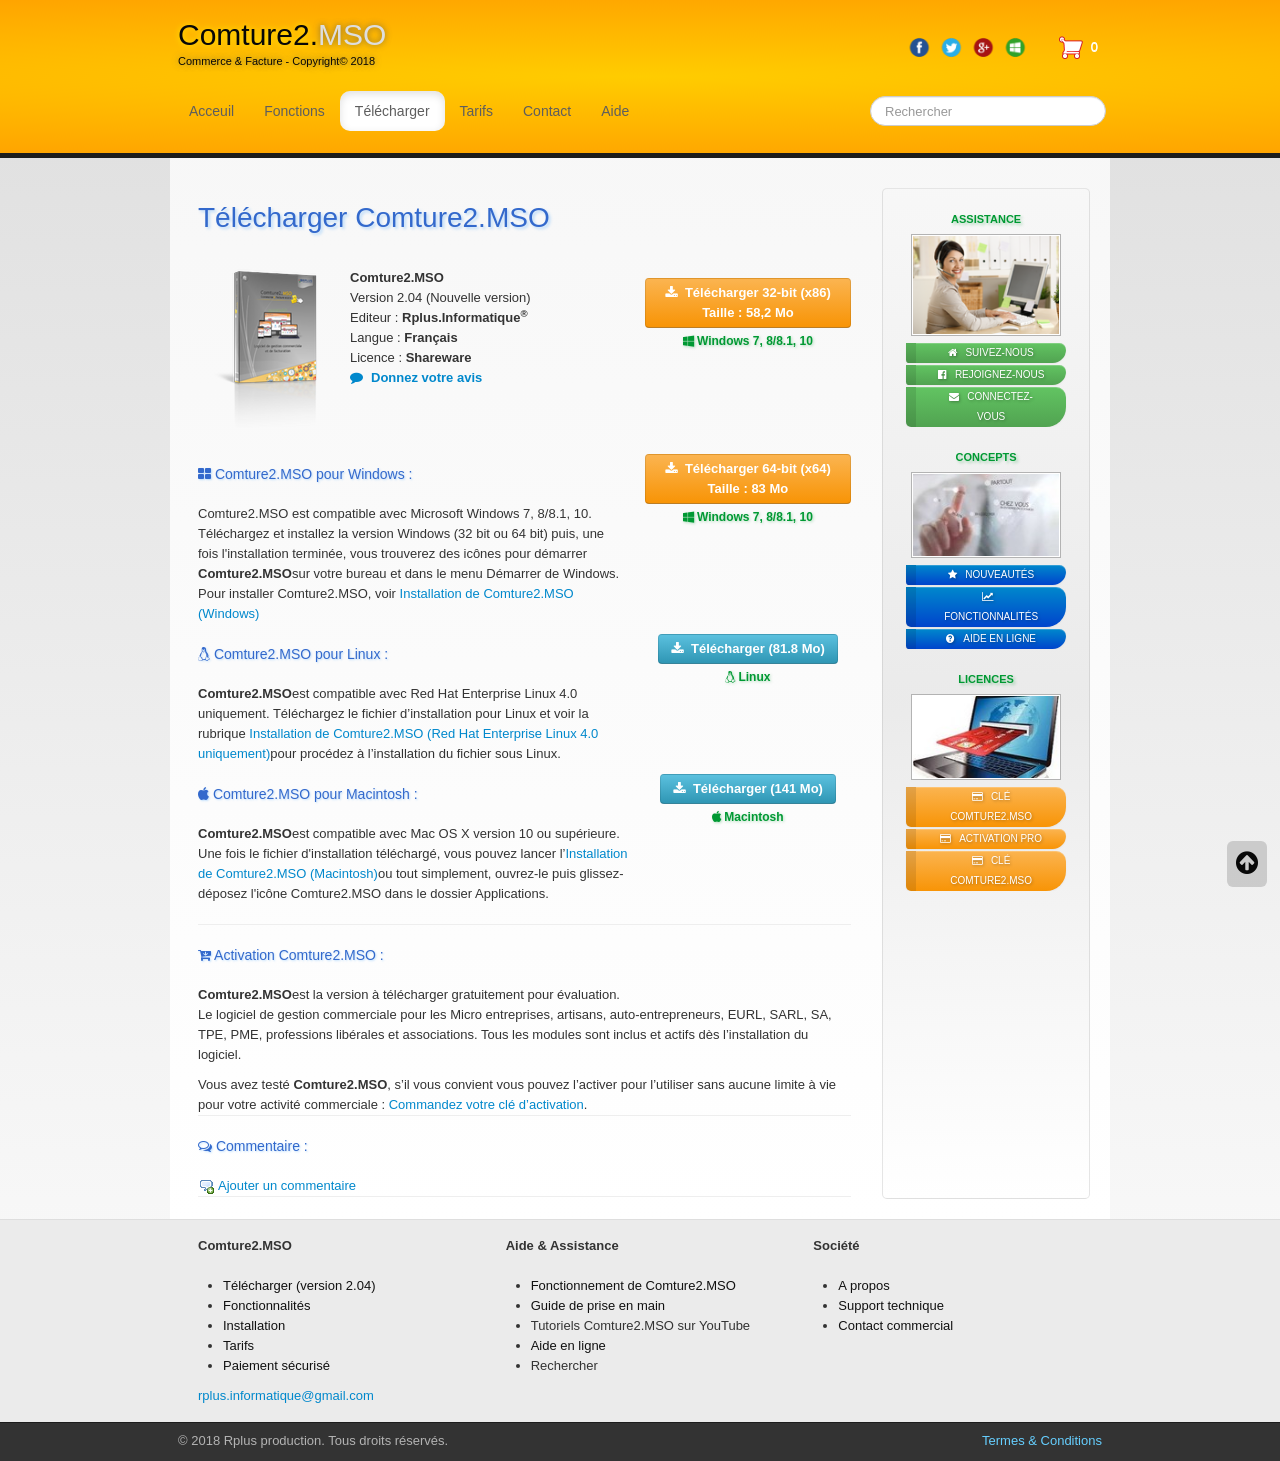
==== telecharger-comture-2.html @ 284f756c "initial commit" ====
<!doctype html><html lang="fr"><head><meta charset="utf-8"><title>Télécharger Comture2.MSO</title><meta name="author" content="Rplus.Informatique"><meta name="rating" content="General"><meta name="viewport" content="width=device-width, initial-scale=1.0"><link href="_media/img/thumb/2.png" rel="shortcut icon" type="image/png" /><link href="_media/img/thumb/f01.png" rel="apple-touch-icon" /><meta name="msapplication-TileColor" content="#5835b8"><meta name="msapplication-TileImage" content="_media/img/thumb/f01.png"><link href="_scripts/bootstrap/css/bootstrap.min.css" rel="stylesheet"><link href="_scripts/css/reset.css" rel="stylesheet"><link href="_frame/style.css" rel="stylesheet"><link rel="stylesheet" href="//maxcdn.bootstrapcdn.com/font-awesome/4.3.0/css/font-awesome.min.css"><style>.alert a{ color: #003399} .ta-left{ text-align: left} .ta-center{ text-align: center} .ta-justify{ text-align: justify} .ta-right{ text-align: right} .float-l{ float: left} .float-r{ float: right} .float-lpad{ float: left; padding-right: 1.5em;} .float-rpad{ float: right; padding-left: 1.5em;} </style><link href="_frame/print.css" rel="stylesheet" type="text/css" media="print" /></head><body><div id="site"><div id="page"><header><div id="toolbar1" class="navbar"><div class="navbar-inner"><div class="container-fluid"><ul id="toolbar1_l" class="nav"><li><a id="logo" href="index.html"><span id="logo-lt">Comture2.</span><span id="logo-rt">MSO</span><br><span id="logo-sl">Commerce & Facture - Copyright© 2018</span></a></li></ul><ul id="toolbar1_r" class="nav pull-right"><li><div id="sharebox"><a target="_blank" href="#"><img style="width:24px;height:24px" src="_frame/tw-share-facebook@2x.png" class="anim-zoom" alt="facebook"></a><a target="_blank" href="#"><img style="width:24px;height:24px" src="_frame/tw-share-twitter@2x.png" class="anim-zoom" alt="twitter"></a><a target="_blank" href="#" rel="publisher"><img style="width:24px;height:24px" src="_frame/tw-share-google@2x.png" class="anim-zoom" alt="google"></a><a target="_blank" onclick="javascript:return(decMail2(this));" href="#"><img style="width:24px;height:24px" src="_frame/tw-share-mail@2x.png" class="anim-zoom" alt="email"></a></div></li><li><a id="button-cart" data-container="body" href="_checkout.html" title="Panier"><span id="sc_pcount"></span></a></li></ul></div></div></div><div id="toolbar2" class="navbar"><div class="navbar-inner"><div class="container-fluid"><ul id="toolbar2_r" class="nav pull-right"><li><form id="searchbox" class="navbar-search" action="_search.html"><input type="text" name="req" id="searchbox-req" class="search-query" placeholder="Rechercher"></form></li></ul><button type="button" class="btn btn-navbar" style="float:left" data-toggle="collapse" data-target=".nav-collapse"><span class="icon-bar"></span><span class="icon-bar"></span><span class="icon-bar"></span></button><div class="nav-collapse collapse"><ul id="toolbar2_l" class="nav"><li><ul id="mainmenu" class="nav"><li><a href="index.html">Acceuil</a></li><li><a href="logiciel-de-gestion-commerciale-et-de-facturation.html">Fonctions</a></li><li class="active"><a href="telecharger-comture-2.html">Télécharger</a></li><li><a href="prix-des-licences-comture2-mso.html">Tarifs</a></li><li><a href="contact.html">Contact</a></li><li><a href="aide-en-ligne-comture-2.html">Aide</a></li></ul></li></ul></div></div></div></div></header><div id="content" class="container-fluid"><div class="row-fluid"><div class="span12"></div></div><div id="topic" class="row-fluid"><div id="topic-inner"><div id="top-content" class="span9"><h1>Télécharger Comture2.MSO</h1><br><div class="twpara-row row-fluid"><div id="WF2Jnrb7" class="span8 tw-para "><div class="pobj float-l"><img src="_media/img/thumb/cab43-2.png" srcset="_media/img/small/cab43-2.png 1.84x" style="max-width:100%;width:136px;" alt=""></div><div class="ptext"><div><strong>Comture2.MSO</strong></div><div>Version 2.04 (Nouvelle version)<div><div>Editeur : <strong>Rplus.Informatique</strong><sup><strong>®</strong>&nbsp;</sup></div><div>Langue :&nbsp;<strong>Français</strong></div><div>Licence : <strong>Shareware&nbsp;</strong></div><div><strong><a href="guide-de-prise-en-main.html#vwoTwzhx" id="lnk1-WF2Jnrb7"><i class="fa fa-comment" style="margin-right:8px"></i>Donnez votre avis</a></strong><br></div></div></div></div></div><div id="Sa1MRUZK" class="span4 tw-para twps-cst2"><div class="ptext"><div><div style="text-align: center;"><a class="btn btn-warning" href="http://megaload.co/d/gvybEr" target="_blank"><i class="fa fa-download" style="margin-right:8px"></i>Télécharger 32-bit (x86) Taille : 58,2 Mo</a></div></div><div style="text-align: center;"><br></div><div style="text-align: center;"><i class="fa fa-windows "></i><span style="font-size:12px;"><font face="FontAwesome"><span style="font-weight: normal; line-height: 10px;">&nbsp;</span></font></span>Windows 7, 8/8.1, 10</div><div><br></div></div></div></div><div class="twpara-row row-fluid"><div id="q90WTEO2" class="span8 tw-para "><h2><i class="fa fa-th-large "></i>&nbsp;Comture2.MSO pour Windows :</h2><div class="ptext">Comture2.MSO est compatible avec Microsoft Windows 7, 8/8.1, 10. Téléchargez et installez la version Windows (32 bit ou 64 bit) puis, une fois l'installation terminée, vous trouverez des icônes pour démarrer <strong>Comture2.MSO</strong>sur votre bureau et dans le menu Démarrer de Windows. <div>Pour installer Comture2.MSO, voir <a href="notes-dinstallation.html#nnFGUkRM" id="lnk1-q90WTEO2">Installation de Comture2.MSO (Windows)</a></div></div></div><div id="bXjEaltB" class="span4 tw-para twps-cst2"><div class="ptext"><div><div style="text-align: center;"><a class="btn btn-warning" href="http://megaload.co/d/gvybEr" target="_blank"><i class="fa fa-download" style="margin-right:8px"></i>Télécharger 64-bit (x64) Taille : 83 Mo</a></div></div><div style="text-align: center;"><br></div><div style="text-align: center;"><i class="fa fa-windows "></i><span style="font-size:12px;"><font face="FontAwesome"><span style="font-weight: normal; line-height: 10px;">&nbsp;</span></font></span>Windows 7, 8/8.1, 10</div><div><br></div></div></div></div><div class="twpara-row row-fluid"><div id="oA8vZKyo" class="span8 tw-para "><h2><i class="fa fa-linux "></i>&nbsp;Comture2.MSO pour Linux :</h2><div class="ptext"><strong>Comture2.MSO</strong>est compatible avec Red Hat Enterprise Linux 4.0 uniquement. Téléchargez le fichier d’installation pour Linux et voir la rubrique <a href="notes-dinstallation.html#t8cQuBhz" id="lnk00e2ae99">Installation de Comture2.MSO (Red Hat Enterprise Linux 4.0 uniquement)</a>pour procédez à l’installation du fichier sous Linux.</div></div><div id="bwGqCBJY" class="span4 tw-para twps-cst2"><div class="ptext"><div><div style="text-align: center;"><a class="btn btn-info" href="http://megaload.co/d/ghUtst" target="_blank"><i class="fa fa-download" style="margin-right:8px"></i>Télécharger (81.8 Mo)</a></div></div><div style="text-align: center;"><br></div><div style="text-align: center;"><i class="fa fa-linux "></i><span style="font-size:12px;"><font face="FontAwesome"><span style="font-weight: normal; line-height: 10px;">&nbsp;</span></font></span>Linux</div><div><br></div></div></div></div><div class="twpara-row row-fluid"><div id="FzCEzVOC" class="span8 tw-para "><h2><i class="fa fa-apple "></i>&nbsp;Comture2.MSO pour Macintosh&nbsp;:</h2><div class="ptext"><strong>Comture2.MSO</strong>est compatible avec Mac OS X version 10 ou supérieure. Une fois le fichier d'installation téléchargé, vous pouvez lancer l’<a href="notes-dinstallation.html#hlW7mHRy" id="lnk1-FzCEzVOC">Installation de Comture2.MSO (Macintosh)</a>ou tout simplement, ouvrez-le puis glissez-déposez l'icône Comture2.MSO dans le dossier Applications.<div><br></div></div></div><div id="SphZKBmW" class="span4 tw-para twps-cst2"><div class="ptext"><div><div style="text-align: center;"><a class="btn btn-info" href="http://megaload.co/d/gqAnxY" target="_blank"><i class="fa fa-download" style="margin-right:8px"></i>Télécharger (141 Mo)</a></div></div><div style="text-align: center;"><br></div><div style="text-align: center;"><i class="fa fa-apple "></i><span style="font-size:12px;"><font face="FontAwesome"><span style="font-weight: normal; line-height: 10px;">&nbsp;</span></font></span>Macintosh</div><div><br></div></div></div></div><div class="twpara-row row-fluid"><div id="ZI3akjNz" class="span12 tw-para twps-highlight"><h2><i class="fa fa-cart-arrow-down "></i>&nbsp;Activation Comture2.MSO :</h2><div class="ptext"><strong>Comture2.MSO</strong>est la version à télécharger gratuitement pour évaluation.<div><p>Le logiciel de gestion commerciale pour les Micro entreprises, artisans, auto-entrepreneurs, EURL, SARL, SA, TPE, PME, professions libérales et associations.&nbsp;<span style="text-align: justify;">Tous les modules sont inclus et actifs dès l’installation du logiciel.</span></p><div>Vous avez testé <strong>Comture2.MSO</strong>, s’il vous convient vous pouvez l’activer pour l’utiliser sans aucune limite à vie pour votre activité commerciale : <a href="prix-des-licences-comture2-mso.html">Commandez votre clé d’activation</a>.</div></div></div></div></div><div class="twpara-row row-fluid"><div id="dlVTAsAW" class="span12 tw-para twps-highlight"><h2><i class="fa fa-comments-o "></i>&nbsp;Commentaire :</h2></div></div><div class="tw-blogbar" id="blg_835543468a1399a44cd92859fef02b41"><img src="_scripts/img/wait.gif" alt=""></div></div><div id="top-sb" class="span3"><div id="yp9t11Go" class="tw-para twps-cst5"><h2 style="text-align:center">assistance</h2><div class="pobj obj-before" style="text-align:center;"><img class=" frm-simple1" src="_media/img/thumb/f0.png" srcset="_media/img/small/f0.png 3x" style="max-width:100%;width:150px;" alt=""></div><div class="ptext"><div style="text-align: center;"><a class="btn btn-success" href="#" id="lnk1-yp9t11Go"><i class="fa fa-home" style="margin-right:8px"></i>suivez-nous</a></div><div style="text-align: center;"><a class="btn btn-success" href="#" id="lnk2-yp9t11Go"><i class="fa fa-facebook-official" style="margin-right:8px"></i>rejoignez-nous</a></div><div style="text-align: center;"><div><a class="btn btn-success" href="index.html" id="lnk3-yp9t11Go"><i class="fa fa-envelope" style="margin-right:8px"></i>connectez-vous</a></div></div></div></div><div id="O8Lo534q" class="tw-para twps-cst5"><h2 style="text-align:center">concepts</h2><div class="pobj obj-before" style="text-align:center;"><img class=" frm-simple1" src="_media/img/thumb/f1-2.jpg" srcset="_media/img/small/f1-2.jpg 1.88x" style="max-width:100%;width:150px;" alt=""></div><div class="ptext"><div style="text-align: center;"><a class="btn btn-primary" href="nouveautes-dans-comture-2.html#pRcoztic" id="lnk1-O8Lo534q"><i class="fa fa-star" style="margin-right:8px"></i>nouveautés</a></div><div style="text-align: center;"><a class="btn btn-primary" href="logiciel-de-gestion-commerciale-et-de-facturation.html#" id="lnk2-O8Lo534q"><i class="fa fa-line-chart" style="margin-right:8px"></i>fonctionnalités</a></div><div style="text-align: center;"><a class="btn btn-primary" href="logiciel-de-gestion-commerciale-et-de-facturation.html#" id="lnk3-O8Lo534q"><i class="fa fa-question-circle" style="margin-right:8px"></i>aide en ligne</a></div></div></div><div id="av08RaP7" class="tw-para twps-cst5"><h2 style="text-align:center">Licences</h2><div class="pobj obj-before" style="text-align:center;"><img class=" frm-simple1" src="_media/img/thumb/f14.jpg" srcset="_media/img/small/f14.jpg 1.88x" style="max-width:100%;width:150px;" alt=""></div><div class="ptext"><div style="text-align: center;"><a class="btn btn-warning" href="galerie-cle-comture-2.html#bca2970d34d28bce4ed4e7576824fde3"><i class="fa fa-credit-card" style="margin-right:8px"></i>CLÉ Comture2.MSO</a></div><div style="text-align: center;"><a class="btn btn-warning" href="galerie-cle-dactivation-pro.html#d470453d26882b7eb50e81bdb4b14d18"><i class="fa fa-credit-card" style="margin-right:8px"></i>ACTIVATION PRO</a></div><div style="text-align: center;"><a class="btn btn-warning" href="galerie-cle-comture2-mso.html#4cb6b4fd73f26b954d1d26393e18ed5e"><i class="fa fa-credit-card" style="margin-right:8px"></i>CLÉ COMTURE2.MSO</a></div></div></div></div></div></div></div><footer><div id="footerfat" class="row-fluid"><div class="row-fluid"><div id="footerfat_s1" class="span4 tw-para"><strong>Comture2.MSO</strong><div><br></div><ul><li><a data-cke-saved-href="telecharger-comture-2.html" href="telecharger-comture-2.html" id="lnk2fa5a3e5"><span style="color:#111111;">Télécharger (version 2.04)</span></a></li><li><a data-cke-saved-href="logiciel-de-gestion-commerciale-et-de-facturation.html#LH1BLSlK" href="logiciel-de-gestion-commerciale-et-de-facturation.html#LH1BLSlK"><span style="color:#111111;">Fonctionnalités</span></a></li><li><a data-cke-saved-href="notes-dinstallation.html#" href="notes-dinstallation.html#" id="lnk7a4ee487"><span style="color:#111111;">Installation</span></a></li><li><a data-cke-saved-href="prix-des-licences-comture2-mso.html" href="prix-des-licences-comture2-mso.html" id="lnk9a0986f9"><span style="color:#111111;">Tarifs</span></a></li><li><span style="color:#111111;">Paiement sécurisé</span></li></ul><div><a data-cke-saved-href="mailto:rplus.informatique@gmail.com" onclick="javascript:return(decMail2(this));" href="znvygb?ecyhf.vasbezngvdhr#tznvy.pbz">rplus.informatique@gmail.com</a></div></div><div id="footerfat_s2" class="span4 tw-para"><strong>Aide &amp; Assistance</strong><div><br><div><ul><li><a href="logiciel-de-gestion-commerciale-et-de-facturation.html" id="lnk01a4f097"><span style="color:#111111;">Fonctionnement de Comture2.MSO</span></a></li><li><a href="guide-de-prise-en-main.html#" id="lnk0bb58a21"><span style="color:#111111;">Guide de prise en main</span></a></li><li>Tutoriels Comture2.MSO sur YouTube</li><li><a href="aide-en-ligne-comture-2.html" id="lnkf8603c97"><span style="color:#111111;">Aide en ligne</span></a></li><li><a href="index.html" rel="search" id="lnk50f4265e"><span style="color:#333333;">Rechercher</span></a></li></ul></div></div></div><div id="footerfat_s3" class="span4 tw-para"><b>Société</b><div><b><br></b><div><div><ul><li><a href="contact.html#d53K7BHH" id="lnk6a0dee84"><span style="color:#111111;">A propos</span></a><br></li><li><a href="support-technique.html#" id="lnk4068391c"><span style="color:#111111;">Support technique</span></a></li><li><a href="contact.html" id="lnk38c8b7cb"><span style="color:#111111;">Contact commercial</span></a></li></ul></div></div></div></div></div></div><div id="footersmall" class="row-fluid"><div id="foot-sec1" class="span6 ">© 2018 Rplus production. Tous droits réservés.</div><div id="foot-sec2" class="span6 "><div style="text-align: right; ">&nbsp;<a href="_tos.html" id="lnkdfc5e39d">Termes &amp; Conditions</a></div></div></div></footer></div></div><script src="//ajax.googleapis.com/ajax/libs/jquery/1.10.2/jquery.min.js"></script><script src="_scripts/bootstrap/js/bootstrap.min.js"></script><script src="_scripts/security/crypto.js"></script><script src="_iserv/blog/blog.js" charset="utf-8"></script><script src="_scripts/raty/jquery.raty.min.js"></script><script src="_scripts/cookie/jquery.ckie.min.js"></script><script>function ucc(){ var a; if (typeof window.sessionStorage !="undefined") a=sessionStorage.getItem("scoyu") || ""; else a=$.cookie("scoyu"); if (!a || a=="") b=0; else{ var b=0; var c=0; do{ c=a.indexOf(")", c); if (c >0){ e=c - 1; while (e >=0 && a[e] !="=") e--; b +=parseInt(a.substring(e + 1, c)); c++}} while (c >0)} $("#sc_pcount").text(b)} function decMail2(e){ var s="" + e.href, n=s.lastIndexOf("/"), w; if (s.substr(0, 7)=="mailto:") return (true); if (n >0) s=s.substr(n + 1); s=s.replace("?", ":").replace("#", "@").replace(/[a-z]/gi, function (t){ return String.fromCharCode(t.charCodeAt(0) + (t.toLowerCase() < "n" ? 13 : -13));}); e.href=s; return (true);} function onChangeSiteLang(href){ var i=location.href.indexOf("?"); if (i >0) href +=location.href.substr(i); document.location.href=href;}</script><script>$(document).ready(function (){ getCommentLink('835543468a1399a44cd92859fef02b41', false, 'right'); ucc(); if (typeof window.sessionStorage !="undefined") $("#button-cart").popover({ placement: "bottom", html: true, content: function (){ return sessionStorage.getItem("scoyu-popover") || "<small>VOTRE PANIER EST VIDE</small>"}, trigger: "hover"}); $("#searchbox >input").click(function (){ $(this).select();}); if (typeof ($("body").iealert)=='function' && $.cookie("oldiealert") !="1"){ $("body").iealert({ support: "ie8", title: "Votre version d\'Internet Explorer n\'est pas à jour", text: "Pour une meilleure expérience utilisateur durant la visite de notre site nous vous recommandons d\'utiliser un navigateur moderne.", upgradeTitle: "Mettre à jour", upgradeLink: "http://browsehappy.com"}); $.cookie("oldiealert", "1",{ expires: 30});} if (location.href.indexOf("?") >0 && location.href.indexOf("twtheme=no") >0){ $("#toolbar1,#toolbar2,#toolbar3,#footersmall,#footerfat").hide(); var idbmk=location.href; idbmk=idbmk.substring(idbmk.lastIndexOf("#") + 1, idbmk.lastIndexOf("?")); if (idbmk !="") $("html,body").animate({ scrollTop: $("#" + idbmk).offset().top}, 0);} $("#site").prepend("<a href='javascript:void(0)' class='toTop' title='Haut de page'><i class='fa fa-arrow-circle-up fa-2x toTopLink'></i></a>"); var offset=220; var duration=500; $(window).scroll(function (){ if ($(this).scrollTop() >offset){ $(".toTop").fadeIn(duration);} else{ $(".toTop").fadeOut(duration);}}); $(".toTop").click(function (event){ event.preventDefault(); $("html, body").animate({ scrollTop: 0}, duration); return (false);}); function updateSidebarH(){ var w=("WebkitTransform" in document.documentElement.style) ? $(window).width() : window.innerWidth; if (w >=768) $("#top-sb").height($("#top-content").height()); else $("#top-sb").height("auto");} $(window).resize(function (){ updateSidebarH()}); updateSidebarH();});</script></body></html>
---- _frame/style.css ----
/* 6.2.3.703 */#main-carousel{margin-left:auto;margin-right:auto;max-width:1024px;box-shadow:none;border-radius:0;border-width:1px;border-color:hsl(0,0%,100%);border-style:solid;}#logo{font-family:'Trebuchet MS','Helvetica',sans-serif;font-size:30px;color:hsl(0,0%,100%);text-shadow:0 0 0 hsl(0,0%,0%);padding-left:0;position:relative;top:-10px;}#toolbar1 .navbar-inner{border-style:none;border-radius:0;border-width:2px 0 0;border-color:hsl(0,0%,16%);box-shadow:none;padding-left:8px;margin-left:auto;margin-right:auto;padding-top:25px;padding-right:0;}#button-cart{background-position:left center;border-radius:86px 86px 86px 86px;background:transparent url(cart-icon.png) no-repeat  8px center;margin:4px 0 0 0;padding:8px 4px 8px 0;}#langselect{padding-top:10px;padding-left:16px;}#searchbox{}header{border-color:hsl(0,0%,11%);padding-bottom:22px;background-image:radial-gradient(hsl(48,100%,50%) 0,hsl(36,100%,50%) 100%);margin-left:-100%;margin-right:-100%;padding-left:100%;padding-right:100%;border-style:solid;border-width:0 0 5px;text-shadow:none;}#toolbar2 .navbar-inner{border-radius:0;border-width:0 0 2px;border-style:none;border-color:hsl(0,0%,11%);box-shadow:none;padding-right:4px;padding-left:4px;margin-left:auto;margin-right:auto;color:hsl(0,0%,3%);}#site{font-family:'Trebuchet MS','Helvetica',sans-serif;font-size:13px;background:none;background-color:#FCFCFC;background-image:linear-gradient(to bottom,hsl(0,0%,87%) 0,hsl(0,0%,99%) 100%);}#content{margin-left:auto;margin-right:auto;max-width:900px;border-radius:0;padding-top:0;box-shadow:none;padding-bottom:20px;text-shadow:none;background:none;background-color:#FFFFFF;background-image:linear-gradient(to bottom,hsl(0,0%,97%) 0,hsl(0,0%,100%) 100%);}#sharebox img{padding-right:8px;}#mainmenu .active > a{border-radius:10px 10px 10px 10px;border-width:0;background:none;background-color:#FFFFFF;background-image:linear-gradient(to bottom,hsla(0,0%,100%,0.5) 0,hsla(0,0%,100%,0.5) 100%);}#mainmenu > li > a:hover, #mainmenu .dropdown-toggle:hover, #mainmenu li.dropdown.open>.dropdown-toggle{color:hsl(24,100%,50%);}#page{margin-left:auto;margin-right:auto;max-width:940px;}#logo #logo-rt{font-size:100%;font-style:normal;color:hsl(0,0%,87%);text-shadow:0 0 6px hsla(0,0%,30%,0.7);}.tw-para h2{font-weight:normal;color:hsl(219,60%,50%);font-size:14px;font-family:'Trebuchet MS','Helvetica',sans-serif;text-shadow:1px 1px 2px hsla(209,100%,60%,0.3);}#logo #logo-sl{font-size:11px;color:hsl(0,0%,3%);text-shadow:0 0 6px hsla(0,0%,37%,0.7);font-weight:normal;}#sharebox{margin-right:16px;margin-top:10px;}.gallery-idx a > img{margin-right:12px;margin-bottom:12px;margin-left:12px;border-width:1px;border-radius:10px 10px 10px 10px;border-style:solid;border-color:hsl(0,0%,75%);}.gallery-idx a > img:hover{box-shadow:0 0 5px 0.1px hsl(0,0%,59%);}#top-sb{padding-left:10px;padding-right:10px;box-shadow:none;border-width:1px;border-color:hsla(0,0%,59%,0.25);border-style:solid;border-radius:5px 5px 5px 5px;background:none;background-color:#FFFFFF;background-image:linear-gradient(to bottom,hsl(0,0%,97%) 0,hsl(0,0%,92%) 50%,hsl(0,0%,92%) 51%,hsl(0,0%,100%) 100%);}#footerfat{border-width:1px 0 0;border-color:hsl(0,0%,70%);max-width:900px;margin-left:auto;margin-right:auto;margin-top:16px;margin-bottom:16px;}footer{background:none;background-color:hsl(0,0%,92%);border-width:1px 0 0;border-style:solid;border-color:hsl(0,0%,87%);margin-left:-100%;margin-right:-100%;padding-left:100%;padding-right:100%;}#footersmall{background:none;background-color:hsl(0,0%,20%);color:hsl(0,0%,70%);border-width:1px 0 0;border-style:solid;border-color:hsl(0,0%,11%);padding-top:8px;margin-left:-100%;margin-right:-100%;padding-left:100%;padding-right:100%;}#footersmall #foot-sec1{padding-left:8px;padding-right:8px;}h1{font-size:28px;color:hsl(219,60%,50%);box-shadow:none;text-shadow:2px 2px 3px hsla(209,100%,60%,0.3);font-weight:normal;}.frm-simple1{border-width:1px;border-style:solid;border-color:hsl(0,0%,70%);padding-top:1px;padding-right:1px;padding-bottom:1px;padding-left:1px;box-shadow:none;background:none;background-color:hsl(0,0%,100%);}.frm-simple2{border-style:solid;border-width:1px;border-color:hsl(0,0%,70%);padding-top:4px;padding-right:4px;padding-bottom:4px;padding-left:4px;}.frm-drop-shadow{box-shadow:1px 1px 10px 0 hsl(0,0%,0%);}.frm-thin-border{background:none;background-color:hsl(0,0%,100%);box-shadow:1px 1px 10px 0 hsl(0,0%,0%);padding-bottom:2px;padding-right:2px;padding-top:2px;padding-left:2px;}.frm-wide-border{background:none;background-color:hsl(0,0%,100%);padding-top:6px;padding-right:6px;padding-bottom:6px;padding-left:6px;box-shadow:2px 2px 15px 0 hsl(0,0%,0%);}.frm-polaroid{background:none;background-color:hsl(0,0%,100%);padding-top:4px;padding-right:4px;padding-bottom:24px;padding-left:4px;border-width:1px;border-style:solid;border-color:hsl(0,0%,70%);border-radius:0;}.frm-rounded{border-radius:24px 24px 24px 24px;}.tw-para .pobj.float-l{margin-bottom:16px;margin-right:16px;}.tw-para .pobj.float-r{margin-left:16px;margin-bottom:16px;}.tw-para .pobj.obj-after{margin-top:16px;}#footerfat .tw-para{margin-top:0;padding-left:8px;padding-right:8px;}.thumbnail > .caption > h3,.thumbnail > .caption > h3 > a{font-size:100%;text-align:center;text-shadow:none;}.thumbnail{box-shadow:none;border-style:double;border-radius:5px 5px 5px 5px;border-width:1px;background:none;background-color:#FFFFFF;background-image:linear-gradient(to bottom,hsl(0,0%,97%) 0,hsl(0,0%,92%) 50%,hsl(0,0%,87%) 51%,hsl(0,0%,100%) 100%);}.thumbnail > .caption{border-width:0;border-color:hsl(0,0%,87%);border-style:solid;}#footersmall #foot-sec2{padding-left:8px;padding-right:8px;}.tw-price{font-weight:bold;font-size:150%;}.tw-price.striked{text-decoration:line-through;font-weight:normal;font-size:100%;}table.shopcart td{border-width:1px;border-color:hsl(0,0%,87%);border-style:solid;padding-left:4px;padding-right:4px;}table.shopcart th, table.shopcart td.total{border-style:solid;border-width:1px;border-color:hsl(0,0%,87%);}#co_currsteptitle{border-style:none;}.sc-order-hinfo{border-width:1px;border-color:hsl(0,0%,87%);border-style:solid;padding-left:8px;padding-right:8px;}#top-content{padding-left:8px;padding-right:8px;text-shadow:none;}#footersmall a{color:hsl(199,100%,70%);}#logo #logo-lt{color:hsl(0,0%,3%);text-shadow:0 0 6px hsla(60,100%,50%,0.7);font-style:normal;font-weight:normal;}#mainmenu > li, #mainmenu .dropdown-toggle{box-shadow:none;font-style:normal;color:hsl(0,0%,20%);font-size:14px;}button.btn[data-toggle='collapse']{}#mainmenu > li > a, #mainmenu .dropdown-toggle{color:hsl(0,0%,37%);}#button-cart:hover{background:none;background-color:hsla(0,0%,100%,0.25);}#button-cart > span{color:hsl(0,0%,100%);padding:0 8px 0 40px;}#mainmenu{color:hsl(0,0%,20%);}.tw-para{font-family:'Trebuchet MS','Helvetica',sans-serif;}.tw-para.twps-panel{font-family:'Trebuchet MS','Helvetica',sans-serif;}.tw-para.twps-cst1{font-family:'Trebuchet MS','Helvetica',sans-serif;}.tw-para .ptext{font-family:'Trebuchet MS','Helvetica',sans-serif;margin-left:0;text-shadow:none;font-size:13px;}#footerfat_s1{font-family:'Trebuchet MS','Helvetica',sans-serif;}.tw-para.twps-highlight{font-family:'Trebuchet MS','Helvetica',sans-serif;border-style:ridge;border-width:1px 0 0;}.twpara-row{text-shadow:none;}.tw-para a:not(.btn){box-shadow:none;}.tw-para form .btn{box-shadow:none;border-width:3px;border-color:hsl(0,0%,100%);border-style:solid;padding-left:20px;padding-right:20px;margin-left:180px;}.tw-para.twps-cst5 h2{font-family:'Trebuchet MS','Helvetica',sans-serif;font-size:11px;color:hsl(140,100%,30%);text-shadow:2px 2px 3px hsla(140,100%,30%,0.3);font-weight:bold;font-variant:normal;text-transform:uppercase;margin-bottom:-5px;}.tw-para.twps-cst1 h2{font-family:'Trebuchet MS','Helvetica',sans-serif;font-size:28px;color:hsl(219,60%,50%);text-shadow:2px 2px 3px hsla(209,100%,60%,0.3);}.tw-para.twps-cst1 .ptext{font-size:13px;font-weight:normal;text-shadow:none;}.tw-para.twps-cst5 a{font-size:10px;padding-bottom:0;padding-right:20px;text-transform:uppercase;color:hsl(0,0%,100%);text-shadow:1px 1px 3px hsla(0,0%,0%,0.3);margin-top:2px;width:110px;padding-top:0;padding-left:20px;border-style:solid;border-width:0 0 0 10px;text-align:center;border-radius:0 10px 20px 5px;}.tw-para.twps-cst4 h2{font-size:11px;text-transform:uppercase;color:hsl(120,100%,30%);font-weight:bold;font-variant:normal;text-shadow:2px 2px 3px hsla(140,100%,30%,0.3);font-family:'Trebuchet MS','Helvetica',sans-serif;margin-bottom:-5px;}.tw-para.twps-cst4 a{text-transform:uppercase;text-align:center;color:hsl(0,0%,16%);text-shadow:2px 2px 3px hsla(0,0%,0%,0.3);width:150px;margin-top:2px;border-style:solid;border-width:0 0 0 10px;padding-top:0;padding-bottom:0;font-size:10px;padding-right:0;padding-left:0;border-radius:0 10px 20px 5px;}.tw-para .pobj.obj-before{margin-bottom:5px;}.tw-para.twps-cst5{border-style:solid;border-width:0 0 0;}.tw-para.twps-cst3 h2{margin-bottom:-5px;font-weight:bold;font-variant:normal;text-transform:uppercase;font-size:11px;color:hsl(120,100%,30%);text-shadow:2px 2px 3px hsla(120,100%,30%,0.3);font-family:'Trebuchet MS','Helvetica',sans-serif;}.tw-para.twps-cst3 a{margin-top:2px;border-style:solid;border-width:0 0 0 10px;padding-top:0;padding-bottom:0;padding-left:20px;padding-right:20px;text-align:center;text-transform:uppercase;font-size:10px;color:hsl(0,0%,100%);text-shadow:1px 1px 3px hsla(0,0%,0%,0.3);width:110px;}.tw-para.twps-cst3{border-style:solid;border-width:1px;border-color:hsla(0,0%,75%,0.25);border-radius:5px 5px 5px 5px;background:none;background-color:#FFFFFF;background-image:linear-gradient(to bottom,hsl(0,0%,97%) 0,hsl(0,0%,92%) 90%,hsl(0,0%,92%) 91%,hsl(0,0%,100%) 100%);}.tw-para.twps-cst2 h2{color:hsl(219,60%,50%);text-shadow:1px 1px 3px hsla(209,100%,60%,0.3);font-size:28px;}.tw-para.twps-cst2 .ptext{font-size:12px;color:hsl(140,100%,30%);text-shadow:1px 1px 3px hsla(140,100%,30%,0.3);font-weight:bold;line-height:0.6;}.tw-para blockquote{box-shadow:none;text-shadow:none;}.tw-para blockquote p{font-size:13px;}.tw-para.twps-cst1 h3{font-size:14px;color:hsl(0,0%,0%);text-shadow:2px 2px 3px hsla(0,0%,47%,0.3);font-weight:normal;}.tw-para.twps-cst2{box-shadow:none;font-family:'Trebuchet MS','Helvetica',sans-serif;margin-top:10px;}.tw-para.twps-cst2 a{box-shadow:none;font-size:13px;text-shadow:none;font-weight:bold;color:hsl(0,0%,100%);}.tw-para table tr{border-width:1px;border-style:double;border-color:hsl(0,0%,70%);background:none;background-color:hsl(0,0%,93%);}.tw-blogbar{border-style:ridge;border-width:0 0 1px;font-size:13px;}.tw-para.twps-cst5 .ptext{font-size:10px;text-transform:uppercase;line-height:1.4;text-shadow:2px 2px 3px hsla(0,0%,37%,0.3);}.thumbnail a > img{text-shadow:none;}#mainmenu ul.nav li.dropdown:hover > ul.dropdown-menu {margin:0;display: block;}.hdate {position:relative;left:48px;text-rendering:auto;width:-moz-calc(100% - 48px);width:-webkit-calc(100% - 48px);width:calc(100% - 48px);min-height:44px;}.hdate:before {content:attr(data-hday);position:absolute;left:-48px;background:rgb(234,234,234);color:rgb(77,77,77);text-align:center;font-size:20px;width:40px;height:24px;line-height:24px;vertical-align:bottom;padding:0;border-top-left-radius:6px;border-top-right-radius:6px;box-shadow:2px 2px 2px rgb(178,178,178);}.hdate:after {content:attr(data-hmonth);position:absolute;left:-48px;top:20px;background:rgb(234,234,234);background:linear-gradient(to bottom,rgb(234,234,234),rgb(176,176,176));color:rgb(77,77,77);text-align:center;font-size:11px;width:40px;height:16px;line-height:16px;padding:0 0 1px;border-bottom-left-radius:6px;border-bottom-right-radius:6px;box-shadow:2px 2px 2px rgb(178,178,178);}.doughnut-legend li span, .pie-legend li span, .polararea-legend li span {display:block;width:1.11em;height:1.11em;border-radius:1.11em;float:left;margin-top:0;margin-right:8px;}.line-legend li span, .bar-legend li span, .radar-legend li span{line-height: 1em;padding:0;padding-right:1em;margin:0;margin-right:8px;}.doughnut-legend, .pie-legend, .polararea-legend, .line-legend, .bar-legend, .radar-legend {list-style:none;font-size:85%;margin:0;padding:0;margin-top:8px;}.doughnut-legend li, .pie-legend li, .polararea-legend li {margin-bottom:4px;line-height:1em;position:relative;z-index:1;}.line-legend li, .bar-legend li, .radar-legend li {margin-bottom:4px;line-height:1.4em;position:relative;z-index:1;}.chart-legend-value {display:inline-block;float:left;width:3em;text-align:right;margin-right:8px;line-height:1em;}.toTop{position:fixed;z-index:5000;bottom:1em;right:1em;text-decoration:none;color:#000;cursor:pointer;background-color:rgba(165,165,165,0.50);padding:0.7em;display:none;border-radius:6px;}.toTop:hover{background-color:rgba(255,255,255,0.60);}.toTopLink{color:#000;}.toc-article{padding-bottom:4px;}.cols2{}@media( min-width: 764px ){.colcount2{-webkit-column-count:2;-moz-column-count: 2;column-count:2;}}.toc-article li {margin-left:2em;}.mpnav-prevnext-btns{list-style-type:none;margin:0;}.mpnav-prevnext-btns li{display:block;}#mpnav-bottom{padding-bottom:6px;}
---- _frame/print.css ----
#mainmenu,#button-cart,#searchbox,#sharebox,#langselect {display:none;} #site,#page,#content,#topic,#top-content,.tw-para,.btn {font-family:verdana,sans-serif;font-size:10px;line-height:normal;} h1,#logo {font-size:14px;}.tw-para h2 {font-size:12px;}h3,h4,h5,h6 {font-size:11px;font-weight:bold;}a:link:after {content:" ";font-size:1pt;}
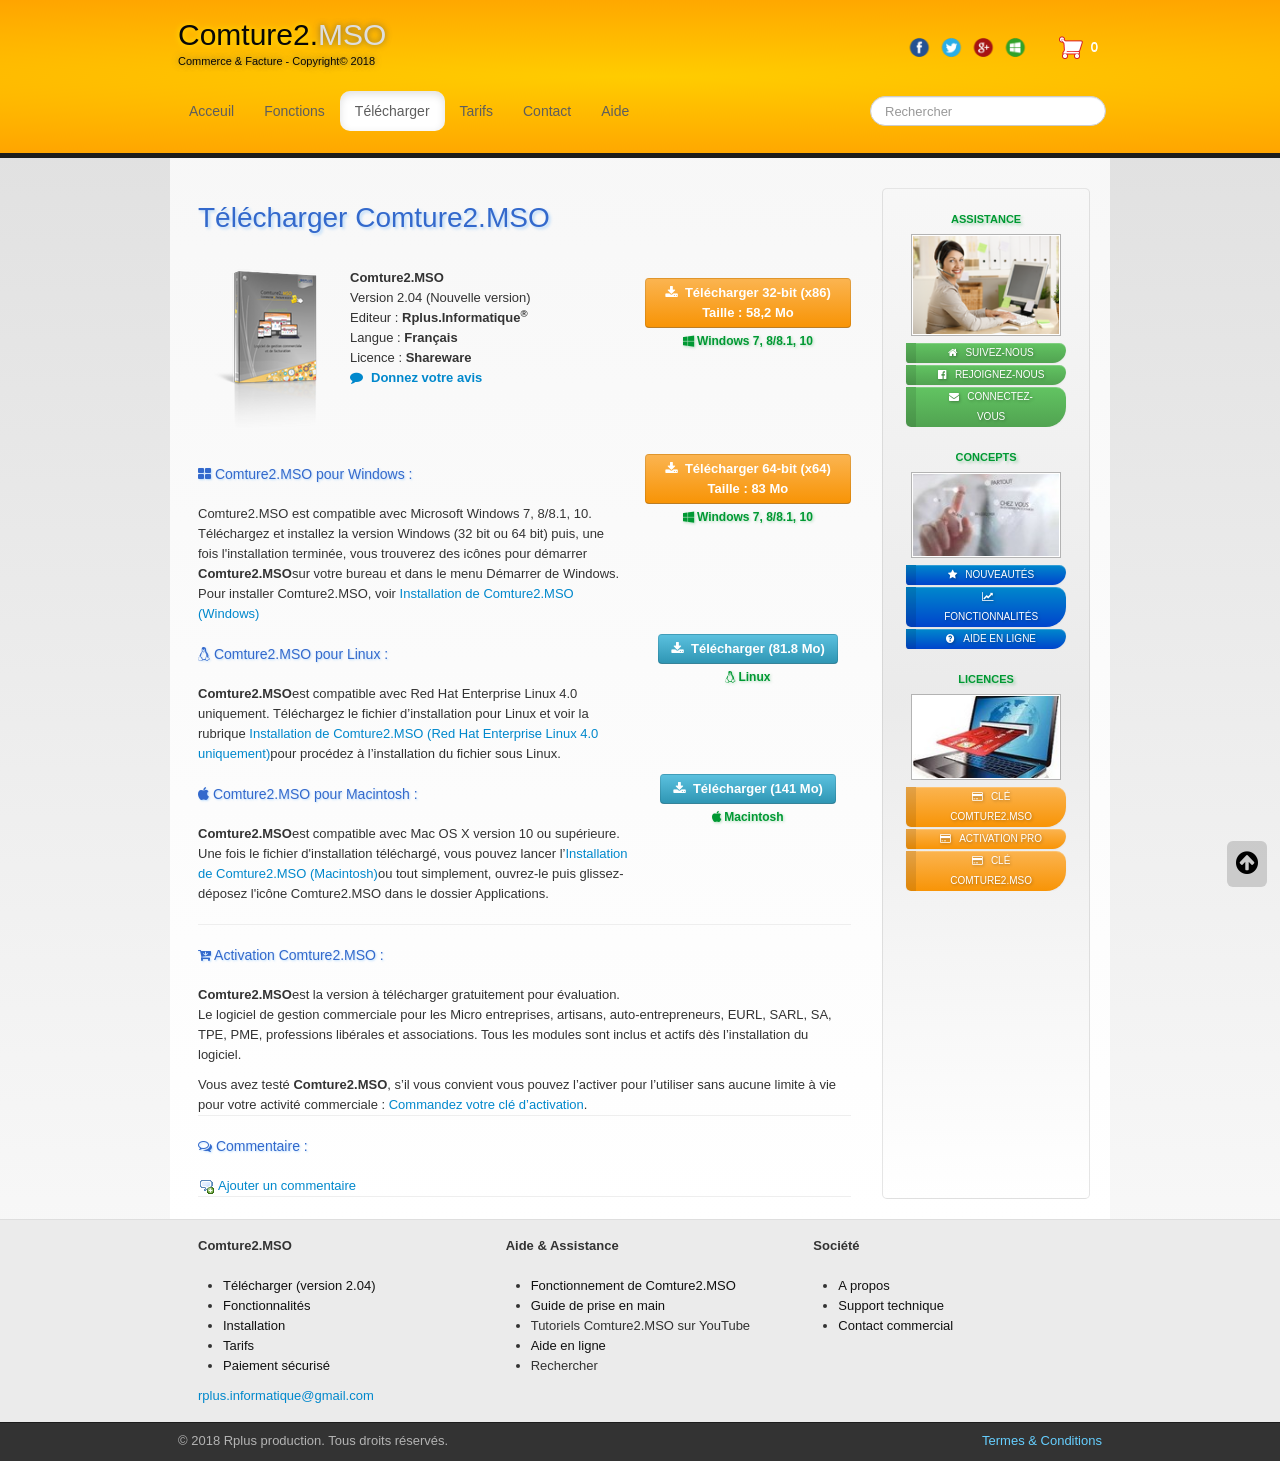
==== commit 00d15677: "Update telecharger-comture-2.html" ====
--- a/telecharger-comture-2.html
+++ b/telecharger-comture-2.html
@@ -1 +1 @@
-<!doctype html><html lang="fr"><head><meta charset="utf-8"><title>Télécharger Comture2.MSO</title><meta name="author" content="Rplus.Informatique"><meta name="rating" content="General"><meta name="viewport" content="width=device-width, initial-scale=1.0"><link href="_media/img/thumb/2.png" rel="shortcut icon" type="image/png" /><link href="_media/img/thumb/f01.png" rel="apple-touch-icon" /><meta name="msapplication-TileColor" content="#5835b8"><meta name="msapplication-TileImage" content="_media/img/thumb/f01.png"><link href="_scripts/bootstrap/css/bootstrap.min.css" rel="stylesheet"><link href="_scripts/css/reset.css" rel="stylesheet"><link href="_frame/style.css" rel="stylesheet"><link rel="stylesheet" href="//maxcdn.bootstrapcdn.com/font-awesome/4.3.0/css/font-awesome.min.css"><style>.alert a{ color: #003399} .ta-left{ text-align: left} .ta-center{ text-align: center} .ta-justify{ text-align: justify} .ta-right{ text-align: right} .float-l{ float: left} .float-r{ float: right} .float-lpad{ float: left; padding-right: 1.5em;} .float-rpad{ float: right; padding-left: 1.5em;} </style><link href="_frame/print.css" rel="stylesheet" type="text/css" media="print" /></head><body><div id="site"><div id="page"><header><div id="toolbar1" class="navbar"><div class="navbar-inner"><div class="container-fluid"><ul id="toolbar1_l" class="nav"><li><a id="logo" href="index.html"><span id="logo-lt">Comture2.</span><span id="logo-rt">MSO</span><br><span id="logo-sl">Commerce & Facture - Copyright© 2018</span></a></li></ul><ul id="toolbar1_r" class="nav pull-right"><li><div id="sharebox"><a target="_blank" href="#"><img style="width:24px;height:24px" src="_frame/tw-share-facebook@2x.png" class="anim-zoom" alt="facebook"></a><a target="_blank" href="#"><img style="width:24px;height:24px" src="_frame/tw-share-twitter@2x.png" class="anim-zoom" alt="twitter"></a><a target="_blank" href="#" rel="publisher"><img style="width:24px;height:24px" src="_frame/tw-share-google@2x.png" class="anim-zoom" alt="google"></a><a target="_blank" onclick="javascript:return(decMail2(this));" href="#"><img style="width:24px;height:24px" src="_frame/tw-share-mail@2x.png" class="anim-zoom" alt="email"></a></div></li><li><a id="button-cart" data-container="body" href="_checkout.html" title="Panier"><span id="sc_pcount"></span></a></li></ul></div></div></div><div id="toolbar2" class="navbar"><div class="navbar-inner"><div class="container-fluid"><ul id="toolbar2_r" class="nav pull-right"><li><form id="searchbox" class="navbar-search" action="_search.html"><input type="text" name="req" id="searchbox-req" class="search-query" placeholder="Rechercher"></form></li></ul><button type="button" class="btn btn-navbar" style="float:left" data-toggle="collapse" data-target=".nav-collapse"><span class="icon-bar"></span><span class="icon-bar"></span><span class="icon-bar"></span></button><div class="nav-collapse collapse"><ul id="toolbar2_l" class="nav"><li><ul id="mainmenu" class="nav"><li><a href="index.html">Acceuil</a></li><li><a href="logiciel-de-gestion-commerciale-et-de-facturation.html">Fonctions</a></li><li class="active"><a href="telecharger-comture-2.html">Télécharger</a></li><li><a href="prix-des-licences-comture2-mso.html">Tarifs</a></li><li><a href="contact.html">Contact</a></li><li><a href="aide-en-ligne-comture-2.html">Aide</a></li></ul></li></ul></div></div></div></div></header><div id="content" class="container-fluid"><div class="row-fluid"><div class="span12"></div></div><div id="topic" class="row-fluid"><div id="topic-inner"><div id="top-content" class="span9"><h1>Télécharger Comture2.MSO</h1><br><div class="twpara-row row-fluid"><div id="WF2Jnrb7" class="span8 tw-para "><div class="pobj float-l"><img src="_media/img/thumb/cab43-2.png" srcset="_media/img/small/cab43-2.png 1.84x" style="max-width:100%;width:136px;" alt=""></div><div class="ptext"><div><strong>Comture2.MSO</strong></div><div>Version 2.04 (Nouvelle version)<div><div>Editeur : <strong>Rplus.Informatique</strong><sup><strong>®</strong>&nbsp;</sup></div><div>Langue :&nbsp;<strong>Français</strong></div><div>Licence : <strong>Shareware&nbsp;</strong></div><div><strong><a href="guide-de-prise-en-main.html#vwoTwzhx" id="lnk1-WF2Jnrb7"><i class="fa fa-comment" style="margin-right:8px"></i>Donnez votre avis</a></strong><br></div></div></div></div></div><div id="Sa1MRUZK" class="span4 tw-para twps-cst2"><div class="ptext"><div><div style="text-align: center;"><a class="btn btn-warning" href="http://megaload.co/d/gvybEr" target="_blank"><i class="fa fa-download" style="margin-right:8px"></i>Télécharger 32-bit (x86) Taille : 58,2 Mo</a></div></div><div style="text-align: center;"><br></div><div style="text-align: center;"><i class="fa fa-windows "></i><span style="font-size:12px;"><font face="FontAwesome"><span style="font-weight: normal; line-height: 10px;">&nbsp;</span></font></span>Windows 7, 8/8.1, 10</div><div><br></div></div></div></div><div class="twpara-row row-fluid"><div id="q90WTEO2" class="span8 tw-para "><h2><i class="fa fa-th-large "></i>&nbsp;Comture2.MSO pour Windows :</h2><div class="ptext">Comture2.MSO est compatible avec Microsoft Windows 7, 8/8.1, 10. Téléchargez et installez la version Windows (32 bit ou 64 bit) puis, une fois l'installation terminée, vous trouverez des icônes pour démarrer <strong>Comture2.MSO</strong>sur votre bureau et dans le menu Démarrer de Windows. <div>Pour installer Comture2.MSO, voir <a href="notes-dinstallation.html#nnFGUkRM" id="lnk1-q90WTEO2">Installation de Comture2.MSO (Windows)</a></div></div></div><div id="bXjEaltB" class="span4 tw-para twps-cst2"><div class="ptext"><div><div style="text-align: center;"><a class="btn btn-warning" href="http://megaload.co/d/gvybEr" target="_blank"><i class="fa fa-download" style="margin-right:8px"></i>Télécharger 64-bit (x64) Taille : 83 Mo</a></div></div><div style="text-align: center;"><br></div><div style="text-align: center;"><i class="fa fa-windows "></i><span style="font-size:12px;"><font face="FontAwesome"><span style="font-weight: normal; line-height: 10px;">&nbsp;</span></font></span>Windows 7, 8/8.1, 10</div><div><br></div></div></div></div><div class="twpara-row row-fluid"><div id="oA8vZKyo" class="span8 tw-para "><h2><i class="fa fa-linux "></i>&nbsp;Comture2.MSO pour Linux :</h2><div class="ptext"><strong>Comture2.MSO</strong>est compatible avec Red Hat Enterprise Linux 4.0 uniquement. Téléchargez le fichier d’installation pour Linux et voir la rubrique <a href="notes-dinstallation.html#t8cQuBhz" id="lnk00e2ae99">Installation de Comture2.MSO (Red Hat Enterprise Linux 4.0 uniquement)</a>pour procédez à l’installation du fichier sous Linux.</div></div><div id="bwGqCBJY" class="span4 tw-para twps-cst2"><div class="ptext"><div><div style="text-align: center;"><a class="btn btn-info" href="http://megaload.co/d/ghUtst" target="_blank"><i class="fa fa-download" style="margin-right:8px"></i>Télécharger (81.8 Mo)</a></div></div><div style="text-align: center;"><br></div><div style="text-align: center;"><i class="fa fa-linux "></i><span style="font-size:12px;"><font face="FontAwesome"><span style="font-weight: normal; line-height: 10px;">&nbsp;</span></font></span>Linux</div><div><br></div></div></div></div><div class="twpara-row row-fluid"><div id="FzCEzVOC" class="span8 tw-para "><h2><i class="fa fa-apple "></i>&nbsp;Comture2.MSO pour Macintosh&nbsp;:</h2><div class="ptext"><strong>Comture2.MSO</strong>est compatible avec Mac OS X version 10 ou supérieure. Une fois le fichier d'installation téléchargé, vous pouvez lancer l’<a href="notes-dinstallation.html#hlW7mHRy" id="lnk1-FzCEzVOC">Installation de Comture2.MSO (Macintosh)</a>ou tout simplement, ouvrez-le puis glissez-déposez l'icône Comture2.MSO dans le dossier Applications.<div><br></div></div></div><div id="SphZKBmW" class="span4 tw-para twps-cst2"><div class="ptext"><div><div style="text-align: center;"><a class="btn btn-info" href="http://megaload.co/d/gqAnxY" target="_blank"><i class="fa fa-download" style="margin-right:8px"></i>Télécharger (141 Mo)</a></div></div><div style="text-align: center;"><br></div><div style="text-align: center;"><i class="fa fa-apple "></i><span style="font-size:12px;"><font face="FontAwesome"><span style="font-weight: normal; line-height: 10px;">&nbsp;</span></font></span>Macintosh</div><div><br></div></div></div></div><div class="twpara-row row-fluid"><div id="ZI3akjNz" class="span12 tw-para twps-highlight"><h2><i class="fa fa-cart-arrow-down "></i>&nbsp;Activation Comture2.MSO :</h2><div class="ptext"><strong>Comture2.MSO</strong>est la version à télécharger gratuitement pour évaluation.<div><p>Le logiciel de gestion commerciale pour les Micro entreprises, artisans, auto-entrepreneurs, EURL, SARL, SA, TPE, PME, professions libérales et associations.&nbsp;<span style="text-align: justify;">Tous les modules sont inclus et actifs dès l’installation du logiciel.</span></p><div>Vous avez testé <strong>Comture2.MSO</strong>, s’il vous convient vous pouvez l’activer pour l’utiliser sans aucune limite à vie pour votre activité commerciale : <a href="prix-des-licences-comture2-mso.html">Commandez votre clé d’activation</a>.</div></div></div></div></div><div class="twpara-row row-fluid"><div id="dlVTAsAW" class="span12 tw-para twps-highlight"><h2><i class="fa fa-comments-o "></i>&nbsp;Commentaire :</h2></div></div><div class="tw-blogbar" id="blg_835543468a1399a44cd92859fef02b41"><img src="_scripts/img/wait.gif" alt=""></div></div><div id="top-sb" class="span3"><div id="yp9t11Go" class="tw-para twps-cst5"><h2 style="text-align:center">assistance</h2><div class="pobj obj-before" style="text-align:center;"><img class=" frm-simple1" src="_media/img/thumb/f0.png" srcset="_media/img/small/f0.png 3x" style="max-width:100%;width:150px;" alt=""></div><div class="ptext"><div style="text-align: center;"><a class="btn btn-success" href="#" id="lnk1-yp9t11Go"><i class="fa fa-home" style="margin-right:8px"></i>suivez-nous</a></div><div style="text-align: center;"><a class="btn btn-success" href="#" id="lnk2-yp9t11Go"><i class="fa fa-facebook-official" style="margin-right:8px"></i>rejoignez-nous</a></div><div style="text-align: center;"><div><a class="btn btn-success" href="index.html" id="lnk3-yp9t11Go"><i class="fa fa-envelope" style="margin-right:8px"></i>connectez-vous</a></div></div></div></div><div id="O8Lo534q" class="tw-para twps-cst5"><h2 style="text-align:center">concepts</h2><div class="pobj obj-before" style="text-align:center;"><img class=" frm-simple1" src="_media/img/thumb/f1-2.jpg" srcset="_media/img/small/f1-2.jpg 1.88x" style="max-width:100%;width:150px;" alt=""></div><div class="ptext"><div style="text-align: center;"><a class="btn btn-primary" href="nouveautes-dans-comture-2.html#pRcoztic" id="lnk1-O8Lo534q"><i class="fa fa-star" style="margin-right:8px"></i>nouveautés</a></div><div style="text-align: center;"><a class="btn btn-primary" href="logiciel-de-gestion-commerciale-et-de-facturation.html#" id="lnk2-O8Lo534q"><i class="fa fa-line-chart" style="margin-right:8px"></i>fonctionnalités</a></div><div style="text-align: center;"><a class="btn btn-primary" href="logiciel-de-gestion-commerciale-et-de-facturation.html#" id="lnk3-O8Lo534q"><i class="fa fa-question-circle" style="margin-right:8px"></i>aide en ligne</a></div></div></div><div id="av08RaP7" class="tw-para twps-cst5"><h2 style="text-align:center">Licences</h2><div class="pobj obj-before" style="text-align:center;"><img class=" frm-simple1" src="_media/img/thumb/f14.jpg" srcset="_media/img/small/f14.jpg 1.88x" style="max-width:100%;width:150px;" alt=""></div><div class="ptext"><div style="text-align: center;"><a class="btn btn-warning" href="galerie-cle-comture-2.html#bca2970d34d28bce4ed4e7576824fde3"><i class="fa fa-credit-card" style="margin-right:8px"></i>CLÉ Comture2.MSO</a></div><div style="text-align: center;"><a class="btn btn-warning" href="galerie-cle-dactivation-pro.html#d470453d26882b7eb50e81bdb4b14d18"><i class="fa fa-credit-card" style="margin-right:8px"></i>ACTIVATION PRO</a></div><div style="text-align: center;"><a class="btn btn-warning" href="galerie-cle-comture2-mso.html#4cb6b4fd73f26b954d1d26393e18ed5e"><i class="fa fa-credit-card" style="margin-right:8px"></i>CLÉ COMTURE2.MSO</a></div></div></div></div></div></div></div><footer><div id="footerfat" class="row-fluid"><div class="row-fluid"><div id="footerfat_s1" class="span4 tw-para"><strong>Comture2.MSO</strong><div><br></div><ul><li><a data-cke-saved-href="telecharger-comture-2.html" href="telecharger-comture-2.html" id="lnk2fa5a3e5"><span style="color:#111111;">Télécharger (version 2.04)</span></a></li><li><a data-cke-saved-href="logiciel-de-gestion-commerciale-et-de-facturation.html#LH1BLSlK" href="logiciel-de-gestion-commerciale-et-de-facturation.html#LH1BLSlK"><span style="color:#111111;">Fonctionnalités</span></a></li><li><a data-cke-saved-href="notes-dinstallation.html#" href="notes-dinstallation.html#" id="lnk7a4ee487"><span style="color:#111111;">Installation</span></a></li><li><a data-cke-saved-href="prix-des-licences-comture2-mso.html" href="prix-des-licences-comture2-mso.html" id="lnk9a0986f9"><span style="color:#111111;">Tarifs</span></a></li><li><span style="color:#111111;">Paiement sécurisé</span></li></ul><div><a data-cke-saved-href="mailto:rplus.informatique@gmail.com" onclick="javascript:return(decMail2(this));" href="znvygb?ecyhf.vasbezngvdhr#tznvy.pbz">rplus.informatique@gmail.com</a></div></div><div id="footerfat_s2" class="span4 tw-para"><strong>Aide &amp; Assistance</strong><div><br><div><ul><li><a href="logiciel-de-gestion-commerciale-et-de-facturation.html" id="lnk01a4f097"><span style="color:#111111;">Fonctionnement de Comture2.MSO</span></a></li><li><a href="guide-de-prise-en-main.html#" id="lnk0bb58a21"><span style="color:#111111;">Guide de prise en main</span></a></li><li>Tutoriels Comture2.MSO sur YouTube</li><li><a href="aide-en-ligne-comture-2.html" id="lnkf8603c97"><span style="color:#111111;">Aide en ligne</span></a></li><li><a href="index.html" rel="search" id="lnk50f4265e"><span style="color:#333333;">Rechercher</span></a></li></ul></div></div></div><div id="footerfat_s3" class="span4 tw-para"><b>Société</b><div><b><br></b><div><div><ul><li><a href="contact.html#d53K7BHH" id="lnk6a0dee84"><span style="color:#111111;">A propos</span></a><br></li><li><a href="support-technique.html#" id="lnk4068391c"><span style="color:#111111;">Support technique</span></a></li><li><a href="contact.html" id="lnk38c8b7cb"><span style="color:#111111;">Contact commercial</span></a></li></ul></div></div></div></div></div></div><div id="footersmall" class="row-fluid"><div id="foot-sec1" class="span6 ">© 2018 Rplus production. Tous droits réservés.</div><div id="foot-sec2" class="span6 "><div style="text-align: right; ">&nbsp;<a href="_tos.html" id="lnkdfc5e39d">Termes &amp; Conditions</a></div></div></div></footer></div></div><script src="//ajax.googleapis.com/ajax/libs/jquery/1.10.2/jquery.min.js"></script><script src="_scripts/bootstrap/js/bootstrap.min.js"></script><script src="_scripts/security/crypto.js"></script><script src="_iserv/blog/blog.js" charset="utf-8"></script><script src="_scripts/raty/jquery.raty.min.js"></script><script src="_scripts/cookie/jquery.ckie.min.js"></script><script>function ucc(){ var a; if (typeof window.sessionStorage !="undefined") a=sessionStorage.getItem("scoyu") || ""; else a=$.cookie("scoyu"); if (!a || a=="") b=0; else{ var b=0; var c=0; do{ c=a.indexOf(")", c); if (c >0){ e=c - 1; while (e >=0 && a[e] !="=") e--; b +=parseInt(a.substring(e + 1, c)); c++}} while (c >0)} $("#sc_pcount").text(b)} function decMail2(e){ var s="" + e.href, n=s.lastIndexOf("/"), w; if (s.substr(0, 7)=="mailto:") return (true); if (n >0) s=s.substr(n + 1); s=s.replace("?", ":").replace("#", "@").replace(/[a-z]/gi, function (t){ return String.fromCharCode(t.charCodeAt(0) + (t.toLowerCase() < "n" ? 13 : -13));}); e.href=s; return (true);} function onChangeSiteLang(href){ var i=location.href.indexOf("?"); if (i >0) href +=location.href.substr(i); document.location.href=href;}</script><script>$(document).ready(function (){ getCommentLink('835543468a1399a44cd92859fef02b41', false, 'right'); ucc(); if (typeof window.sessionStorage !="undefined") $("#button-cart").popover({ placement: "bottom", html: true, content: function (){ return sessionStorage.getItem("scoyu-popover") || "<small>VOTRE PANIER EST VIDE</small>"}, trigger: "hover"}); $("#searchbox >input").click(function (){ $(this).select();}); if (typeof ($("body").iealert)=='function' && $.cookie("oldiealert") !="1"){ $("body").iealert({ support: "ie8", title: "Votre version d\'Internet Explorer n\'est pas à jour", text: "Pour une meilleure expérience utilisateur durant la visite de notre site nous vous recommandons d\'utiliser un navigateur moderne.", upgradeTitle: "Mettre à jour", upgradeLink: "http://browsehappy.com"}); $.cookie("oldiealert", "1",{ expires: 30});} if (location.href.indexOf("?") >0 && location.href.indexOf("twtheme=no") >0){ $("#toolbar1,#toolbar2,#toolbar3,#footersmall,#footerfat").hide(); var idbmk=location.href; idbmk=idbmk.substring(idbmk.lastIndexOf("#") + 1, idbmk.lastIndexOf("?")); if (idbmk !="") $("html,body").animate({ scrollTop: $("#" + idbmk).offset().top}, 0);} $("#site").prepend("<a href='javascript:void(0)' class='toTop' title='Haut de page'><i class='fa fa-arrow-circle-up fa-2x toTopLink'></i></a>"); var offset=220; var duration=500; $(window).scroll(function (){ if ($(this).scrollTop() >offset){ $(".toTop").fadeIn(duration);} else{ $(".toTop").fadeOut(duration);}}); $(".toTop").click(function (event){ event.preventDefault(); $("html, body").animate({ scrollTop: 0}, duration); return (false);}); function updateSidebarH(){ var w=("WebkitTransform" in document.documentElement.style) ? $(window).width() : window.innerWidth; if (w >=768) $("#top-sb").height($("#top-content").height()); else $("#top-sb").height("auto");} $(window).resize(function (){ updateSidebarH()}); updateSidebarH();});</script></body></html>+<!doctype html><html lang="fr"><head><meta charset="utf-8"><title>Télécharger Comture2.MSO</title><meta name="author" content="Rplus.Informatique"><meta name="rating" content="General"><meta name="viewport" content="width=device-width, initial-scale=1.0"><link href="_media/img/thumb/2.png" rel="shortcut icon" type="image/png" /><link href="_media/img/thumb/f01.png" rel="apple-touch-icon" /><meta name="msapplication-TileColor" content="#5835b8"><meta name="msapplication-TileImage" content="_media/img/thumb/f01.png"><link href="_scripts/bootstrap/css/bootstrap.min.css" rel="stylesheet"><link href="_scripts/css/reset.css" rel="stylesheet"><link href="_frame/style.css" rel="stylesheet"><link rel="stylesheet" href="//maxcdn.bootstrapcdn.com/font-awesome/4.3.0/css/font-awesome.min.css"><style>.alert a{ color: #003399} .ta-left{ text-align: left} .ta-center{ text-align: center} .ta-justify{ text-align: justify} .ta-right{ text-align: right} .float-l{ float: left} .float-r{ float: right} .float-lpad{ float: left; padding-right: 1.5em;} .float-rpad{ float: right; padding-left: 1.5em;} </style><link href="_frame/print.css" rel="stylesheet" type="text/css" media="print" /></head><body><div id="site"><div id="page"><header><div id="toolbar1" class="navbar"><div class="navbar-inner"><div class="container-fluid"><ul id="toolbar1_l" class="nav"><li><a id="logo" href="index.html"><span id="logo-lt">Comture2.</span><span id="logo-rt">MSO</span><br><span id="logo-sl">Commerce & Facture - Copyright© 2018</span></a></li></ul><ul id="toolbar1_r" class="nav pull-right"><li><div id="sharebox"><a target="_blank" href="#"><img style="width:24px;height:24px" src="_frame/tw-share-facebook@2x.png" class="anim-zoom" alt="facebook"></a><a target="_blank" href="#"><img style="width:24px;height:24px" src="_frame/tw-share-twitter@2x.png" class="anim-zoom" alt="twitter"></a><a target="_blank" href="#" rel="publisher"><img style="width:24px;height:24px" src="_frame/tw-share-google@2x.png" class="anim-zoom" alt="google"></a><a target="_blank" onclick="javascript:return(decMail2(this));" href="#"><img style="width:24px;height:24px" src="_frame/tw-share-mail@2x.png" class="anim-zoom" alt="email"></a></div></li><li><a id="button-cart" data-container="body" href="_checkout.html" title="Panier"><span id="sc_pcount"></span></a></li></ul></div></div></div><div id="toolbar2" class="navbar"><div class="navbar-inner"><div class="container-fluid"><ul id="toolbar2_r" class="nav pull-right"><li><form id="searchbox" class="navbar-search" action="_search.html"><input type="text" name="req" id="searchbox-req" class="search-query" placeholder="Rechercher"></form></li></ul><button type="button" class="btn btn-navbar" style="float:left" data-toggle="collapse" data-target=".nav-collapse"><span class="icon-bar"></span><span class="icon-bar"></span><span class="icon-bar"></span></button><div class="nav-collapse collapse"><ul id="toolbar2_l" class="nav"><li><ul id="mainmenu" class="nav"><li><a href="index.html">Acceuil</a></li><li><a href="logiciel-de-gestion-commerciale-et-de-facturation.html">Fonctions</a></li><li class="active"><a href="telecharger-comture-2.html">Télécharger</a></li><li><a href="prix-des-licences-comture2-mso.html">Tarifs</a></li><li><a href="contact.html">Contact</a></li><li><a href="aide-en-ligne-comture-2.html">Aide</a></li></ul></li></ul></div></div></div></div></header><div id="content" class="container-fluid"><div class="row-fluid"><div class="span12"></div></div><div id="topic" class="row-fluid"><div id="topic-inner"><div id="top-content" class="span9"><h1>Télécharger Comture2.MSO</h1><br><div class="twpara-row row-fluid"><div id="WF2Jnrb7" class="span8 tw-para "><div class="pobj float-l"><img src="_media/img/thumb/cab43-2.png" srcset="_media/img/small/cab43-2.png 1.84x" style="max-width:100%;width:136px;" alt=""></div><div class="ptext"><div><strong>Comture2.MSO</strong></div><div>Version 2.04 (Nouvelle version)<div><div>Editeur : <strong>Rplus.Informatique</strong><sup><strong>®</strong>&nbsp;</sup></div><div>Langue :&nbsp;<strong>Français</strong></div><div>Licence : <strong>Shareware&nbsp;</strong></div><div><strong><a href="guide-de-prise-en-main.html#vwoTwzhx" id="lnk1-WF2Jnrb7"><i class="fa fa-comment" style="margin-right:8px"></i>Donnez votre avis</a></strong><br></div></div></div></div></div><div id="Sa1MRUZK" class="span4 tw-para twps-cst2"><div class="ptext"><div><div style="text-align: center;"><a class="btn btn-warning" href="https://archive.org/details/comture2-mso" target="_blank"><i class="fa fa-download" style="margin-right:8px"></i>Télécharger 32-bit (x86) Taille : 58,2 Mo</a></div></div><div style="text-align: center;"><br></div><div style="text-align: center;"><i class="fa fa-windows "></i><span style="font-size:12px;"><font face="FontAwesome"><span style="font-weight: normal; line-height: 10px;">&nbsp;</span></font></span>Windows 7, 8/8.1, 10</div><div><br></div></div></div></div><div class="twpara-row row-fluid"><div id="q90WTEO2" class="span8 tw-para "><h2><i class="fa fa-th-large "></i>&nbsp;Comture2.MSO pour Windows :</h2><div class="ptext">Comture2.MSO est compatible avec Microsoft Windows 7, 8/8.1, 10. Téléchargez et installez la version Windows (32 bit ou 64 bit) puis, une fois l'installation terminée, vous trouverez des icônes pour démarrer <strong>Comture2.MSO</strong>sur votre bureau et dans le menu Démarrer de Windows. <div>Pour installer Comture2.MSO, voir <a href="notes-dinstallation.html#nnFGUkRM" id="lnk1-q90WTEO2">Installation de Comture2.MSO (Windows)</a></div></div></div><div id="bXjEaltB" class="span4 tw-para twps-cst2"><div class="ptext"><div><div style="text-align: center;"><a class="btn btn-warning" href="https://archive.org/details/comture2-mso" target="_blank"><i class="fa fa-download" style="margin-right:8px"></i>Télécharger 64-bit (x64) Taille : 83 Mo</a></div></div><div style="text-align: center;"><br></div><div style="text-align: center;"><i class="fa fa-windows "></i><span style="font-size:12px;"><font face="FontAwesome"><span style="font-weight: normal; line-height: 10px;">&nbsp;</span></font></span>Windows 7, 8/8.1, 10</div><div><br></div></div></div></div><div class="twpara-row row-fluid"><div id="oA8vZKyo" class="span8 tw-para "><h2><i class="fa fa-linux "></i>&nbsp;Comture2.MSO pour Linux :</h2><div class="ptext"><strong>Comture2.MSO</strong>est compatible avec Red Hat Enterprise Linux 4.0 uniquement. Téléchargez le fichier d’installation pour Linux et voir la rubrique <a href="notes-dinstallation.html#t8cQuBhz" id="lnk00e2ae99">Installation de Comture2.MSO (Red Hat Enterprise Linux 4.0 uniquement)</a>pour procédez à l’installation du fichier sous Linux.</div></div><div id="bwGqCBJY" class="span4 tw-para twps-cst2"><div class="ptext"><div><div style="text-align: center;"><a class="btn btn-info" href="https://archive.org/details/comture2-mso" target="_blank"><i class="fa fa-download" style="margin-right:8px"></i>Télécharger (81.8 Mo)</a></div></div><div style="text-align: center;"><br></div><div style="text-align: center;"><i class="fa fa-linux "></i><span style="font-size:12px;"><font face="FontAwesome"><span style="font-weight: normal; line-height: 10px;">&nbsp;</span></font></span>Linux</div><div><br></div></div></div></div><div class="twpara-row row-fluid"><div id="FzCEzVOC" class="span8 tw-para "><h2><i class="fa fa-apple "></i>&nbsp;Comture2.MSO pour Macintosh&nbsp;:</h2><div class="ptext"><strong>Comture2.MSO</strong>est compatible avec Mac OS X version 10 ou supérieure. Une fois le fichier d'installation téléchargé, vous pouvez lancer l’<a href="notes-dinstallation.html#hlW7mHRy" id="lnk1-FzCEzVOC">Installation de Comture2.MSO (Macintosh)</a>ou tout simplement, ouvrez-le puis glissez-déposez l'icône Comture2.MSO dans le dossier Applications.<div><br></div></div></div><div id="SphZKBmW" class="span4 tw-para twps-cst2"><div class="ptext"><div><div style="text-align: center;"><a class="btn btn-info" href="https://archive.org/details/comture2-mso" target="_blank"><i class="fa fa-download" style="margin-right:8px"></i>Télécharger (141 Mo)</a></div></div><div style="text-align: center;"><br></div><div style="text-align: center;"><i class="fa fa-apple "></i><span style="font-size:12px;"><font face="FontAwesome"><span style="font-weight: normal; line-height: 10px;">&nbsp;</span></font></span>Macintosh</div><div><br></div></div></div></div><div class="twpara-row row-fluid"><div id="ZI3akjNz" class="span12 tw-para twps-highlight"><h2><i class="fa fa-cart-arrow-down "></i>&nbsp;Activation Comture2.MSO :</h2><div class="ptext"><strong>Comture2.MSO</strong>est la version à télécharger gratuitement pour évaluation.<div><p>Le logiciel de gestion commerciale pour les Micro entreprises, artisans, auto-entrepreneurs, EURL, SARL, SA, TPE, PME, professions libérales et associations.&nbsp;<span style="text-align: justify;">Tous les modules sont inclus et actifs dès l’installation du logiciel.</span></p><div>Vous avez testé <strong>Comture2.MSO</strong>, s’il vous convient vous pouvez l’activer pour l’utiliser sans aucune limite à vie pour votre activité commerciale : <a href="prix-des-licences-comture2-mso.html">Commandez votre clé d’activation</a>.</div></div></div></div></div><div class="twpara-row row-fluid"><div id="dlVTAsAW" class="span12 tw-para twps-highlight"><h2><i class="fa fa-comments-o "></i>&nbsp;Commentaire :</h2></div></div><div class="tw-blogbar" id="blg_835543468a1399a44cd92859fef02b41"><img src="_scripts/img/wait.gif" alt=""></div></div><div id="top-sb" class="span3"><div id="yp9t11Go" class="tw-para twps-cst5"><h2 style="text-align:center">assistance</h2><div class="pobj obj-before" style="text-align:center;"><img class=" frm-simple1" src="_media/img/thumb/f0.png" srcset="_media/img/small/f0.png 3x" style="max-width:100%;width:150px;" alt=""></div><div class="ptext"><div style="text-align: center;"><a class="btn btn-success" href="#" id="lnk1-yp9t11Go"><i class="fa fa-home" style="margin-right:8px"></i>suivez-nous</a></div><div style="text-align: center;"><a class="btn btn-success" href="#" id="lnk2-yp9t11Go"><i class="fa fa-facebook-official" style="margin-right:8px"></i>rejoignez-nous</a></div><div style="text-align: center;"><div><a class="btn btn-success" href="index.html" id="lnk3-yp9t11Go"><i class="fa fa-envelope" style="margin-right:8px"></i>connectez-vous</a></div></div></div></div><div id="O8Lo534q" class="tw-para twps-cst5"><h2 style="text-align:center">concepts</h2><div class="pobj obj-before" style="text-align:center;"><img class=" frm-simple1" src="_media/img/thumb/f1-2.jpg" srcset="_media/img/small/f1-2.jpg 1.88x" style="max-width:100%;width:150px;" alt=""></div><div class="ptext"><div style="text-align: center;"><a class="btn btn-primary" href="nouveautes-dans-comture-2.html#pRcoztic" id="lnk1-O8Lo534q"><i class="fa fa-star" style="margin-right:8px"></i>nouveautés</a></div><div style="text-align: center;"><a class="btn btn-primary" href="logiciel-de-gestion-commerciale-et-de-facturation.html#" id="lnk2-O8Lo534q"><i class="fa fa-line-chart" style="margin-right:8px"></i>fonctionnalités</a></div><div style="text-align: center;"><a class="btn btn-primary" href="logiciel-de-gestion-commerciale-et-de-facturation.html#" id="lnk3-O8Lo534q"><i class="fa fa-question-circle" style="margin-right:8px"></i>aide en ligne</a></div></div></div><div id="av08RaP7" class="tw-para twps-cst5"><h2 style="text-align:center">Licences</h2><div class="pobj obj-before" style="text-align:center;"><img class=" frm-simple1" src="_media/img/thumb/f14.jpg" srcset="_media/img/small/f14.jpg 1.88x" style="max-width:100%;width:150px;" alt=""></div><div class="ptext"><div style="text-align: center;"><a class="btn btn-warning" href="galerie-cle-comture-2.html#bca2970d34d28bce4ed4e7576824fde3"><i class="fa fa-credit-card" style="margin-right:8px"></i>CLÉ Comture2.MSO</a></div><div style="text-align: center;"><a class="btn btn-warning" href="galerie-cle-dactivation-pro.html#d470453d26882b7eb50e81bdb4b14d18"><i class="fa fa-credit-card" style="margin-right:8px"></i>ACTIVATION PRO</a></div><div style="text-align: center;"><a class="btn btn-warning" href="galerie-cle-comture2-mso.html#4cb6b4fd73f26b954d1d26393e18ed5e"><i class="fa fa-credit-card" style="margin-right:8px"></i>CLÉ COMTURE2.MSO</a></div></div></div></div></div></div></div><footer><div id="footerfat" class="row-fluid"><div class="row-fluid"><div id="footerfat_s1" class="span4 tw-para"><strong>Comture2.MSO</strong><div><br></div><ul><li><a data-cke-saved-href="telecharger-comture-2.html" href="telecharger-comture-2.html" id="lnk2fa5a3e5"><span style="color:#111111;">Télécharger (version 2.04)</span></a></li><li><a data-cke-saved-href="logiciel-de-gestion-commerciale-et-de-facturation.html#LH1BLSlK" href="logiciel-de-gestion-commerciale-et-de-facturation.html#LH1BLSlK"><span style="color:#111111;">Fonctionnalités</span></a></li><li><a data-cke-saved-href="notes-dinstallation.html#" href="notes-dinstallation.html#" id="lnk7a4ee487"><span style="color:#111111;">Installation</span></a></li><li><a data-cke-saved-href="prix-des-licences-comture2-mso.html" href="prix-des-licences-comture2-mso.html" id="lnk9a0986f9"><span style="color:#111111;">Tarifs</span></a></li><li><span style="color:#111111;">Paiement sécurisé</span></li></ul><div><a data-cke-saved-href="mailto:rplus.informatique@gmail.com" onclick="javascript:return(decMail2(this));" href="znvygb?ecyhf.vasbezngvdhr#tznvy.pbz">rplus.informatique@gmail.com</a></div></div><div id="footerfat_s2" class="span4 tw-para"><strong>Aide &amp; Assistance</strong><div><br><div><ul><li><a href="logiciel-de-gestion-commerciale-et-de-facturation.html" id="lnk01a4f097"><span style="color:#111111;">Fonctionnement de Comture2.MSO</span></a></li><li><a href="guide-de-prise-en-main.html#" id="lnk0bb58a21"><span style="color:#111111;">Guide de prise en main</span></a></li><li>Tutoriels Comture2.MSO sur YouTube</li><li><a href="aide-en-ligne-comture-2.html" id="lnkf8603c97"><span style="color:#111111;">Aide en ligne</span></a></li><li><a href="index.html" rel="search" id="lnk50f4265e"><span style="color:#333333;">Rechercher</span></a></li></ul></div></div></div><div id="footerfat_s3" class="span4 tw-para"><b>Société</b><div><b><br></b><div><div><ul><li><a href="contact.html#d53K7BHH" id="lnk6a0dee84"><span style="color:#111111;">A propos</span></a><br></li><li><a href="support-technique.html#" id="lnk4068391c"><span style="color:#111111;">Support technique</span></a></li><li><a href="contact.html" id="lnk38c8b7cb"><span style="color:#111111;">Contact commercial</span></a></li></ul></div></div></div></div></div></div><div id="footersmall" class="row-fluid"><div id="foot-sec1" class="span6 ">© 2018 Rplus production. Tous droits réservés.</div><div id="foot-sec2" class="span6 "><div style="text-align: right; ">&nbsp;<a href="_tos.html" id="lnkdfc5e39d">Termes &amp; Conditions</a></div></div></div></footer></div></div><script src="//ajax.googleapis.com/ajax/libs/jquery/1.10.2/jquery.min.js"></script><script src="_scripts/bootstrap/js/bootstrap.min.js"></script><script src="_scripts/security/crypto.js"></script><script src="_iserv/blog/blog.js" charset="utf-8"></script><script src="_scripts/raty/jquery.raty.min.js"></script><script src="_scripts/cookie/jquery.ckie.min.js"></script><script>function ucc(){ var a; if (typeof window.sessionStorage !="undefined") a=sessionStorage.getItem("scoyu") || ""; else a=$.cookie("scoyu"); if (!a || a=="") b=0; else{ var b=0; var c=0; do{ c=a.indexOf(")", c); if (c >0){ e=c - 1; while (e >=0 && a[e] !="=") e--; b +=parseInt(a.substring(e + 1, c)); c++}} while (c >0)} $("#sc_pcount").text(b)} function decMail2(e){ var s="" + e.href, n=s.lastIndexOf("/"), w; if (s.substr(0, 7)=="mailto:") return (true); if (n >0) s=s.substr(n + 1); s=s.replace("?", ":").replace("#", "@").replace(/[a-z]/gi, function (t){ return String.fromCharCode(t.charCodeAt(0) + (t.toLowerCase() < "n" ? 13 : -13));}); e.href=s; return (true);} function onChangeSiteLang(href){ var i=location.href.indexOf("?"); if (i >0) href +=location.href.substr(i); document.location.href=href;}</script><script>$(document).ready(function (){ getCommentLink('835543468a1399a44cd92859fef02b41', false, 'right'); ucc(); if (typeof window.sessionStorage !="undefined") $("#button-cart").popover({ placement: "bottom", html: true, content: function (){ return sessionStorage.getItem("scoyu-popover") || "<small>VOTRE PANIER EST VIDE</small>"}, trigger: "hover"}); $("#searchbox >input").click(function (){ $(this).select();}); if (typeof ($("body").iealert)=='function' && $.cookie("oldiealert") !="1"){ $("body").iealert({ support: "ie8", title: "Votre version d\'Internet Explorer n\'est pas à jour", text: "Pour une meilleure expérience utilisateur durant la visite de notre site nous vous recommandons d\'utiliser un navigateur moderne.", upgradeTitle: "Mettre à jour", upgradeLink: "http://browsehappy.com"}); $.cookie("oldiealert", "1",{ expires: 30});} if (location.href.indexOf("?") >0 && location.href.indexOf("twtheme=no") >0){ $("#toolbar1,#toolbar2,#toolbar3,#footersmall,#footerfat").hide(); var idbmk=location.href; idbmk=idbmk.substring(idbmk.lastIndexOf("#") + 1, idbmk.lastIndexOf("?")); if (idbmk !="") $("html,body").animate({ scrollTop: $("#" + idbmk).offset().top}, 0);} $("#site").prepend("<a href='javascript:void(0)' class='toTop' title='Haut de page'><i class='fa fa-arrow-circle-up fa-2x toTopLink'></i></a>"); var offset=220; var duration=500; $(window).scroll(function (){ if ($(this).scrollTop() >offset){ $(".toTop").fadeIn(duration);} else{ $(".toTop").fadeOut(duration);}}); $(".toTop").click(function (event){ event.preventDefault(); $("html, body").animate({ scrollTop: 0}, duration); return (false);}); function updateSidebarH(){ var w=("WebkitTransform" in document.documentElement.style) ? $(window).width() : window.innerWidth; if (w >=768) $("#top-sb").height($("#top-content").height()); else $("#top-sb").height("auto");} $(window).resize(function (){ updateSidebarH()}); updateSidebarH();});</script></body></html>
